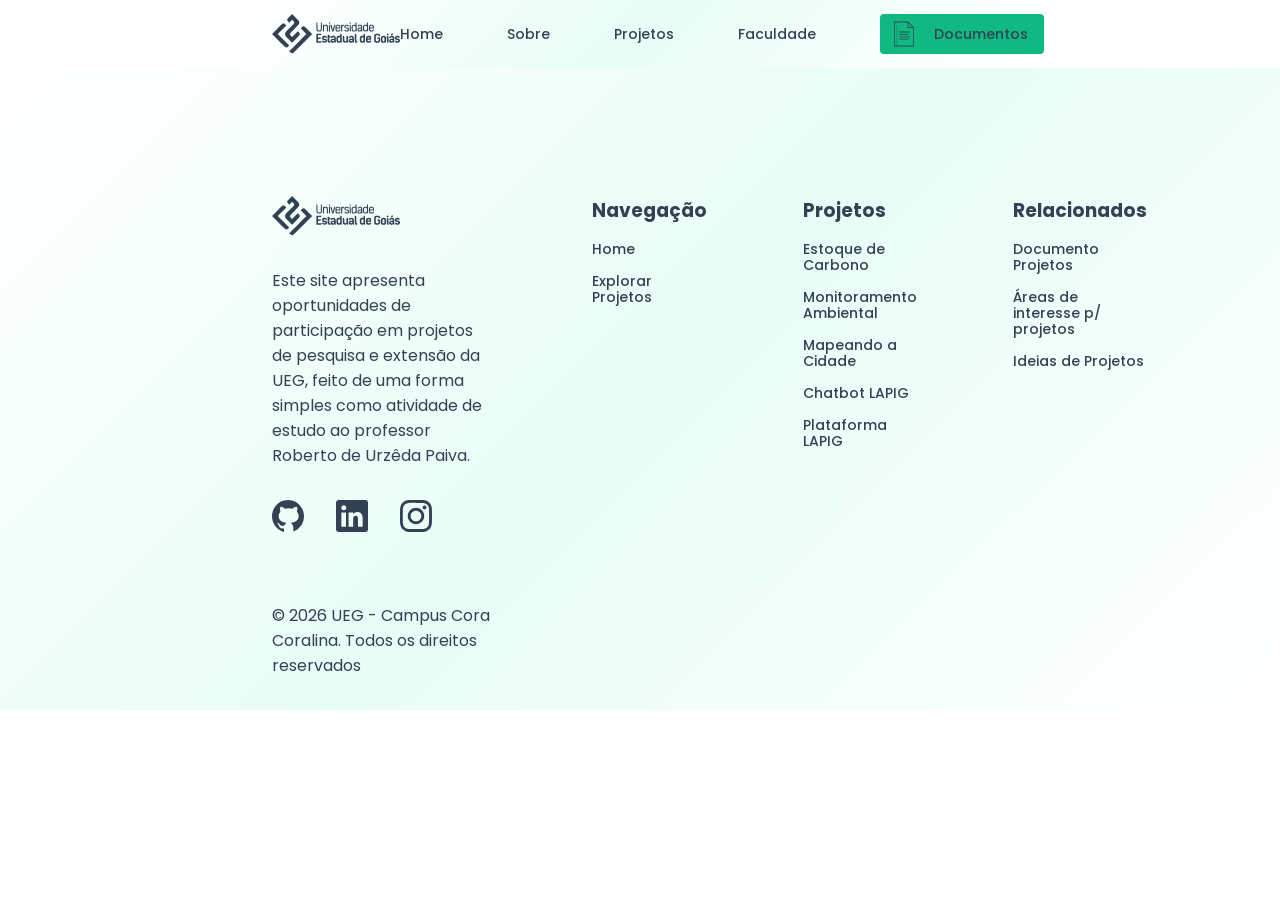
==== projetos.html @ 2d04da65 "starting project page, probably the last one" ====
<!DOCTYPE html>
<html lang="pt-br">
<head>
  <meta charset="UTF-8">
  <meta name="description" content="Projetos UEG - Itaberaí">
  <meta name="viewport" content="width=device-width, initial-scale=1.0">
  <link rel="stylesheet" href="./style.css">
  <link rel="icon" href="./img/UegIcon.svg" type="image/svg+xml">
  <link rel="preconnect" href="https://fonts.googleapis.com">
  <link rel="preconnect" href="https://fonts.gstatic.com" crossorigin>
  <link href="https://fonts.googleapis.com/css2?family=Anton+SC&family=Poppins:ital,wght@0,100;0,200;0,300;0,400;0,500;0,600;0,700;0,800;0,900;1,100;1,200;1,300;1,400;1,500;1,600;1,700;1,800;1,900&display=swap" rel="stylesheet">
  <title>Portal Projetos UEG</title>
</head>
<body>
  <header class="header">
    <a href="./index.html" style="display: contents;"><img src="./img/UEGFavicon.svg" alt="Logo UEG"></a>
    <nav>
      <ul>
        <li><a class="headerlist" href="./index.html">Home</a></li>
        <li><a class="headerlist" href="./index.html">Sobre</a></li>
        <li><a class="headerlist" href="./projetos.html">Projetos</a></li>
        <li><a class="headerlist" href="https://www.adms.ueg.br" target="_blank" rel="noopener noreferrer">Faculdade</a></li>
        <li>
          <a href="https://docs.google.com/document/d/1O52-Gur4E3iQRSIblMvMKapb2iCqeimq4tE7QBq1Jz8/edit?tab=t.0#heading=h.3vad3krym972">           
            <button id="botaoHeader">Documentos</button>
          </a>
        </li>
      </ul>
    </nav>
  </header>
  <main>
    
  </main>
  <footer id='footer'>
    <div id="firstDivFooter">
      <div id="footerInfo">
        <a href="./index.html" style="display: contents;"><img src="./img/UEGFavicon.svg" alt="Logo UEG"></a>
        <p>Este site apresenta oportunidades de participação em projetos de pesquisa e extensão da UEG, feito de uma forma simples como atividade de estudo ao professor Roberto de Urzêda Paiva.</p>
        <div style="display: flex; gap: 2rem;">
          <a href="https://github.com/FabioRiAmaral"><img src="./img/GithubIcon.svg"></a>
          <a href="https://www.linkedin.com/in/f%C3%A1bio-amaral-550679333/"><img src="./img/LinkedinIcon.svg"></a>
          <a href="https://www.instagram.com/ueg_itaberai/"><img src="./img/InstaIcon.svg"></a>
        </div>
        <p style="margin-top: 2rem;">© 2026 UEG - Campus Cora Coralina. Todos os direitos reservados</p>
      </div>
      <div id='extraLinks'>
        <div id="navegacaoFooter">
          <h3>Navegação</h3>
          <a class='linkInformativo' href="./index.html">Home</a>
          <a class='linkInformativo' href="./index.html">Explorar Projetos</a>
        </div>
        <div id="projetosFooter">
          <h3>Projetos</h3>
          <a class='linkInformativo' href="./index.html">Estoque de Carbono</a>
          <a class='linkInformativo' href="./index.html">Monitoramento Ambiental</a>
          <a class='linkInformativo' href="https://www.ueg.br/mapeando-a-cidade/">Mapeando a Cidade</a>
          <a class='linkInformativo' href="./index.html">Chatbot LAPIG</a>
          <a class='linkInformativo' href="https://escola.lapig.iesa.ufg.br/">Plataforma LAPIG</a>
        </div>
        <div id="relacionadosFooter">
          <h3>Relacionados</h3>
          <a class='linkInformativo' href="https://docs.google.com/document/d/1O52-Gur4E3iQRSIblMvMKapb2iCqeimq4tE7QBq1Jz8/edit?tab=t.0#heading=h.3vad3krym972">Documento Projetos</a>
          <a class='linkInformativo' href="./index.html">Áreas de interesse p/ projetos</a>
          <a class='linkInformativo' href="./index.html">Ideias de Projetos</a>
        </div>
      </div>
    </div>
  </footer>
---- style.css ----
:root {
  --v1: #334155;
  --v1-2: #64748b;
  --v2: #059669;
  --v3: #10B981;
  --v4: #34D399;
  --v5: linear-gradient(135deg, #059669 0%, #10B981 100%);
  --background1: linear-gradient(135deg, #fff 0%, #e8fdf6 50%, #fff 100%);
  --background2: #e8fdf6;
  --background3: linear-gradient(135deg, #DFFFF4 0%, #e8fdf6 50%, #DFFFF4 100%);
  --font-x: 500 0.875rem/1rem 'Poppins', sans-serif;
  --font-s: 400 1rem/1.5rem 'Poppins', sans-serif;
  --font-m: 500 1.125rem/1.5rem 'Poppins', sans-serif;
  --font-mb: bold 1.125rem/1.5rem 'Poppins', sans-serif;
  --font-l: 400 1.5rem/2.25rem 'Poppins', sans-serif;
  --font-xl: bold 2rem/2.5rem 'Poppins', sans-serif;
  --font-xxl: bold 4rem/4.5rem 'Poppins', sans-serif;
}

body {
  margin: 0rem;
  color: var(--v1);
  font-family: 'Poppins', sans-serif;
}

ul, li, a {
  text-decoration: none;
  display: inline;
  padding: 0px;
}

h1, h2, h3, h4, h5, h6 {
  margin: 0px;
}

p {
  margin: 0rem;
}

header {
  background: var(--background1);
  display: flex;
  padding: 0rem 2rem;
  margin: 0rem 15rem;
  align-items: center;
  justify-content: space-between;
  position: sticky;
}

header nav ul {
  display: flex;
  gap: 4rem;
  align-items: center;
  font: var(--font-x);
}

.headerlist:hover {
  transition: .4s;
  color: var(--v4);
}
.headerlist:not(:hover){
  transition: .4s;
  color: var(--v1);
}

#botaoHeader {
  font: var(--font-x);
  color: var(--v1);
  cursor: pointer;
  padding: 0.25rem 1rem 0.25rem .5rem;
  background-color: var(--v3);
  border: none;
  border-radius: 0.25rem;
  display: flex;
  align-items: center;
  gap: 0.875rem;
}

#botaoHeader::before {
  mask-image: url(.//img/DocIcon.svg);
  mask-size: cover;
  background-color: var(--v1);
  content: '';
  display: inline;
  width: 2rem;
  height: 2rem;
}

#botaoHeader:hover::before {
  transition: .5s;
  background-color: #fff;
}

#botaoHeader:hover {
  transition: .5s;
  background-color: var(--v2);
  color: #ffffff;
}

#botaoHeader:not(:hover){
  transition: .5s;
}

#main {
  padding: 1rem 15rem 4rem; 
  background: var(--background1);
}

.projetos {
  margin-top: 6rem;
  max-width: 51rem;
  margin: 6rem 300px 0rem;
  text-align: center;
}

.projetos article:nth-child(1) {
  display: flex;
  flex-direction: column;
  gap: 2rem;
}

.botaoProjetos {
  position: relative;
  font: var(--font-m);
  color: var(--v2);
  cursor: pointer;
  padding: 1rem 2rem;
  background-color: #fff;
  border: 1px solid var(--v2);
  border-radius: 0.25rem;
}

.botaoProjetos:hover {
  transition: .5s;
  background-color: var(--v2);
  color: #ffffff;
}

.botaoProjetos:not(:hover){
  transition: .5s;
}

.projetos article h1 span:nth-child(1){
  display: block;
  background-image: var(--v5);
  color: transparent;
  background-clip: text;
}

#article2 {
  display: flex;
  flex-direction: column;
  gap: 2rem;
  margin: 2rem 0rem 4rem;
}

#tiposProjetos {
  display: flex;
  justify-content: center;
  margin: 0rem auto;
  gap: 3rem;
  background-color: #fff; 
  padding: 2rem 4rem;
  border: 1px solid #e5e7eb;
  border-radius: 1rem;
}

#tiposProjetos div {
  display: flex;
  flex-direction: column;
  gap: 0.25rem;
  position: relative;
}

.spanTiposProjetos {
  font: var(--font-xl);
  color: var(--v3);
}

#tiposProjetos div span:nth-child(2) {
  font: var(--font-m);
  color: #6b7280;
}

#article3 {
  display: flex;
  flex-direction: column;
  gap: 2rem;
}

#article3 h2 {
  font: var(--font-xl);
  color: var(--v1);
}

#article3 p {
  font: var(--font-s);
  color: var(--v1);
}

#projetosArticle3 {
  display: grid;
  grid-template-columns: repeat(2, 1fr);
  gap: 2rem;
}

#projetosArticle3 div {
  background: #fff;
  padding: 1rem 2rem;
  border: 1px solid #c3c3c3;
  border-radius: 1rem;
  place-content: center;
}

#projetosArticle3 p {
  font: var(--font-mb);
  color: var(--v1);
}

#projetosArticle3 strong {
  font: var(--font-mb);
  color: var(--v2);
}

#footer {
  background: var(--background1); 
  padding: 8rem 17rem 2rem;
}

#firstDivFooter {
  display: grid; 
  grid-template-columns: repeat(2, 1fr);
  gap: 6rem;
}

#footerInfo {
  display: flex;
  flex-direction: column;
  gap: 2rem;
}

#footerInfo img {
  max-width: 8rem;
}

#extraLinks {
  display: flex;
  grid-column: 2/5;
  gap: 6rem;
}

#navegacaoFooter, #projetosFooter, #relacionadosFooter {
  display: flex;
  flex-direction: column;
  gap: 1rem;
}

.linkInformativo {
  font: var(--font-x);
  color: var(--v1);
}

.linkInformativo:hover {
  transition: .5s;
  color: var(--v3);
}

.linkInformativo:not(:hover) {
  transition: .5s;
}
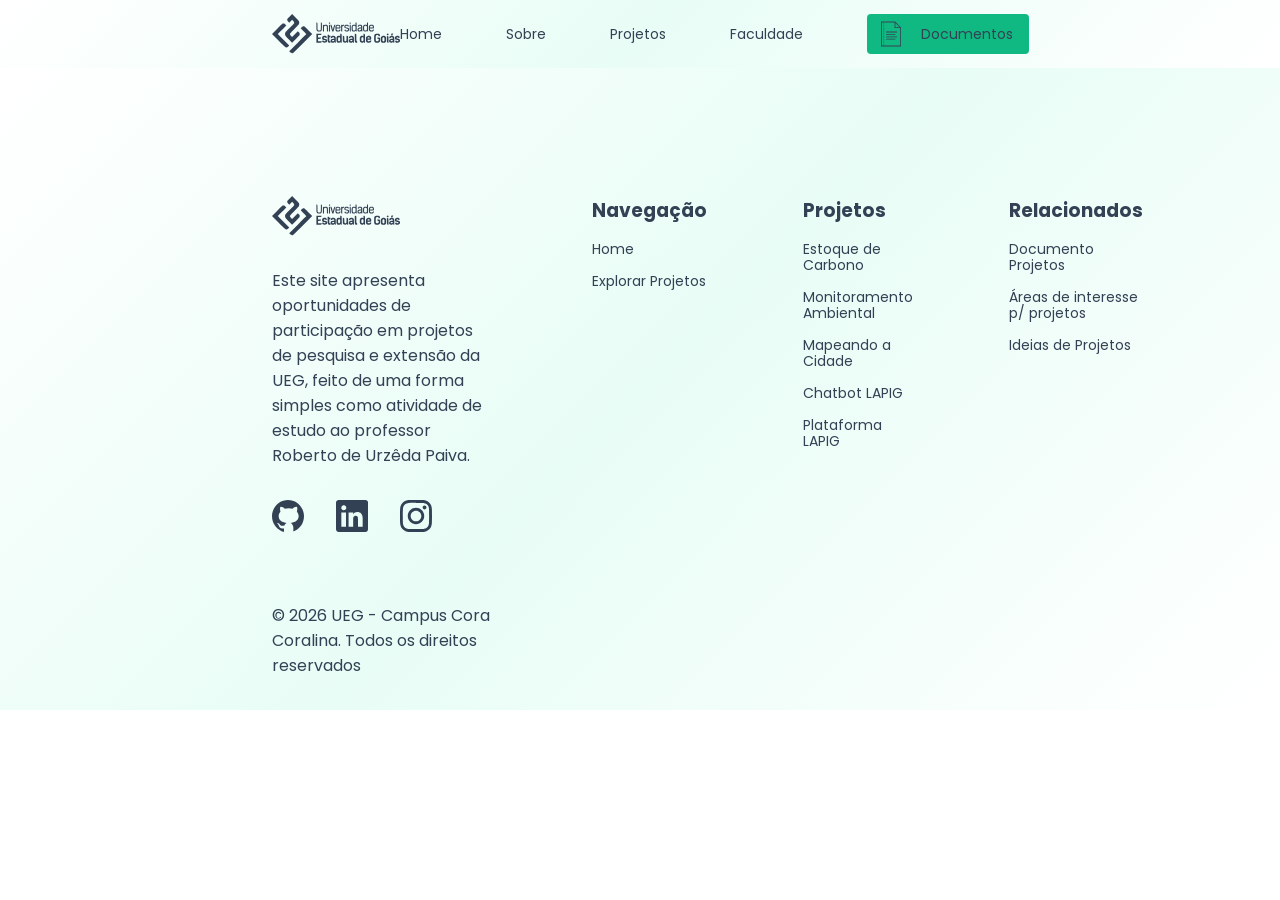
==== commit 55980fcc: "Erro no commit pro stage area no ultimo commit, agora com todas as mudanças novas" ====
--- a/projetos.html
+++ b/projetos.html
@@ -2,67 +2,29 @@
 <html lang="pt-br">
 <head>
   <meta charset="UTF-8">
-  <meta name="description" content="Projetos UEG - Itaberaí">
+  <meta name="description" content="Projetos | Projetos UEG">
   <meta name="viewport" content="width=device-width, initial-scale=1.0">
-  <link rel="stylesheet" href="./style.css">
-  <link rel="icon" href="./img/UegIcon.svg" type="image/svg+xml">
+  <link rel="stylesheet" href="./style/style.css">
+  <link rel="icon" href="./assets/UegIcon.svg" type="image/svg+xml">
   <link rel="preconnect" href="https://fonts.googleapis.com">
   <link rel="preconnect" href="https://fonts.gstatic.com" crossorigin>
   <link href="https://fonts.googleapis.com/css2?family=Anton+SC&family=Poppins:ital,wght@0,100;0,200;0,300;0,400;0,500;0,600;0,700;0,800;0,900;1,100;1,200;1,300;1,400;1,500;1,600;1,700;1,800;1,900&display=swap" rel="stylesheet">
   <title>Portal Projetos UEG</title>
 </head>
 <body>
-  <header class="header">
-    <a href="./index.html" style="display: contents;"><img src="./img/UEGFavicon.svg" alt="Logo UEG"></a>
-    <nav>
-      <ul>
-        <li><a class="headerlist" href="./index.html">Home</a></li>
-        <li><a class="headerlist" href="./index.html">Sobre</a></li>
-        <li><a class="headerlist" href="./projetos.html">Projetos</a></li>
-        <li><a class="headerlist" href="https://www.adms.ueg.br" target="_blank" rel="noopener noreferrer">Faculdade</a></li>
-        <li>
-          <a href="https://docs.google.com/document/d/1O52-Gur4E3iQRSIblMvMKapb2iCqeimq4tE7QBq1Jz8/edit?tab=t.0#heading=h.3vad3krym972">           
-            <button id="botaoHeader">Documentos</button>
-          </a>
-        </li>
-      </ul>
-    </nav>
-  </header>
-  <main>
+  <header id="header"></header>
+  <script>
+    fetch("header.html")
+      .then(response => response.text())
+      .then(data => document.getElementById("header").innerHTML = data);
+  </script>
+  <section>
     
-  </main>
-  <footer id='footer'>
-    <div id="firstDivFooter">
-      <div id="footerInfo">
-        <a href="./index.html" style="display: contents;"><img src="./img/UEGFavicon.svg" alt="Logo UEG"></a>
-        <p>Este site apresenta oportunidades de participação em projetos de pesquisa e extensão da UEG, feito de uma forma simples como atividade de estudo ao professor Roberto de Urzêda Paiva.</p>
-        <div style="display: flex; gap: 2rem;">
-          <a href="https://github.com/FabioRiAmaral"><img src="./img/GithubIcon.svg"></a>
-          <a href="https://www.linkedin.com/in/f%C3%A1bio-amaral-550679333/"><img src="./img/LinkedinIcon.svg"></a>
-          <a href="https://www.instagram.com/ueg_itaberai/"><img src="./img/InstaIcon.svg"></a>
-        </div>
-        <p style="margin-top: 2rem;">© 2026 UEG - Campus Cora Coralina. Todos os direitos reservados</p>
-      </div>
-      <div id='extraLinks'>
-        <div id="navegacaoFooter">
-          <h3>Navegação</h3>
-          <a class='linkInformativo' href="./index.html">Home</a>
-          <a class='linkInformativo' href="./index.html">Explorar Projetos</a>
-        </div>
-        <div id="projetosFooter">
-          <h3>Projetos</h3>
-          <a class='linkInformativo' href="./index.html">Estoque de Carbono</a>
-          <a class='linkInformativo' href="./index.html">Monitoramento Ambiental</a>
-          <a class='linkInformativo' href="https://www.ueg.br/mapeando-a-cidade/">Mapeando a Cidade</a>
-          <a class='linkInformativo' href="./index.html">Chatbot LAPIG</a>
-          <a class='linkInformativo' href="https://escola.lapig.iesa.ufg.br/">Plataforma LAPIG</a>
-        </div>
-        <div id="relacionadosFooter">
-          <h3>Relacionados</h3>
-          <a class='linkInformativo' href="https://docs.google.com/document/d/1O52-Gur4E3iQRSIblMvMKapb2iCqeimq4tE7QBq1Jz8/edit?tab=t.0#heading=h.3vad3krym972">Documento Projetos</a>
-          <a class='linkInformativo' href="./index.html">Áreas de interesse p/ projetos</a>
-          <a class='linkInformativo' href="./index.html">Ideias de Projetos</a>
-        </div>
-      </div>
-    </div>
-  </footer>+  </section>
+  <footer id='footer'></footer>
+    <script>
+    fetch("footer.html")
+      .then(response => response.text())
+      .then(data => document.getElementById("footer").innerHTML = data);
+  </script>
+</body>
--- a/style/style.css
+++ b/style/style.css
@@ -0,0 +1,271 @@
+:root {
+  --v1: #334155;
+  --v1-2: #64748b;
+  --v2: #059669;
+  --v3: #10B981;
+  --v4: #34D399;
+  --v5: linear-gradient(135deg, #059669 0%, #10B981 100%);
+  --background1: linear-gradient(135deg, #fff 0%, #e8fdf6 50%, #fff 100%);
+  --background2: #e8fdf6;
+  --background3: linear-gradient(135deg, #DFFFF4 0%, #e8fdf6 50%, #DFFFF4 100%);
+  --font-x: 400 0.875rem/1rem 'Poppins', sans-serif;
+  --font-s: 400 1rem/1.5rem 'Poppins', sans-serif;
+  --font-m: 500 1.125rem/1.5rem 'Poppins', sans-serif;
+  --font-mb: bold 1.125rem/1.5rem 'Poppins', sans-serif;
+  --font-l: 400 1.5rem/2.25rem 'Poppins', sans-serif;
+  --font-xl: bold 2rem/2.5rem 'Poppins', sans-serif;
+  --font-xxl: bold 4rem/4.5rem 'Poppins', sans-serif;
+}
+
+body {
+  margin: 0rem;
+  color: var(--v1);
+  font-family: 'Poppins', sans-serif;
+}
+
+ul, li, a {
+  text-decoration: none;
+  display: inline;
+  padding: 0px;
+}
+
+h1, h2, h3, h4, h5, h6 {
+  margin: 0px;
+}
+
+p {
+  margin: 0rem;
+}
+
+#header {
+  background: var(--background1);
+  display: flex;
+  padding: 0rem 17rem;
+  align-items: center;
+  justify-content: space-between;
+  position: sticky;
+  top: 0;
+  z-index: 1;
+}
+
+header nav ul {
+  display: flex;
+  gap: 4rem;
+  align-items: center;
+  font: var(--font-x);
+}
+
+.headerlist:hover {
+  transition: .4s;
+  color: var(--v4);
+}
+
+.headerlist:not(:hover){
+  transition: .4s;
+  color: var(--v1);
+}
+
+#botaoHeader {
+  font: var(--font-x);
+  color: var(--v1);
+  cursor: pointer;
+  padding: 0.25rem 1rem 0.25rem .5rem;
+  background-color: var(--v3);
+  border: none;
+  border-radius: 0.25rem;
+  display: flex;
+  align-items: center;
+  gap: 0.875rem;
+  transition: .5s;
+}
+
+#botaoHeader::before {
+  mask-image: url(../assets/DocIcon.svg);
+  mask-size: cover;
+  background-color: var(--v1);
+  content: '';
+  display: inline;
+  width: 2rem;
+  height: 2rem;
+}
+
+#botaoHeader:hover::before {
+  transition: .5s;
+  background-color: #fff;
+}
+
+#botaoHeader:hover {
+  transition: .5s;
+  background-color: var(--v2);
+  color: #ffffff;
+}
+
+
+#main {
+  padding: 1rem 15rem 4rem; 
+  background: var(--background1);
+}
+
+.projetos {
+  margin-top: 6rem;
+  max-width: 51rem;
+  margin: 6rem 300px 0rem;
+  text-align: center;
+}
+
+.projetos article:nth-child(1) {
+  display: flex;
+  flex-direction: column;
+  gap: 2rem;
+}
+
+.botaoProjetos {
+  position: relative;
+  font: var(--font-m);
+  color: var(--v2);
+  cursor: pointer;
+  padding: 1rem 2rem;
+  background-color: #fff;
+  border: 1px solid var(--v2);
+  border-radius: 0.25rem;
+  transition: .5s;
+}
+
+.botaoProjetos:hover {
+  transition: .5s;
+  background-color: var(--v2);
+  color: #ffffff;
+}
+
+.projetos article h1 span:nth-child(1){
+  display: block;
+  background-image: var(--v5);
+  color: transparent;
+  background-clip: text;
+}
+
+#article2 {
+  display: flex;
+  flex-direction: column;
+  gap: 2rem;
+  margin: 2rem 0rem 4rem;
+}
+
+#tiposProjetos {
+  display: flex;
+  justify-content: center;
+  margin: 0rem auto;
+  gap: 3rem;
+  background-color: #fff; 
+  padding: 2rem 4rem;
+  border: 1px solid #e5e7eb;
+  border-radius: 1rem;
+}
+
+#tiposProjetos div {
+  display: flex;
+  flex-direction: column;
+  gap: 0.25rem;
+  position: relative;
+}
+
+.spanTiposProjetos {
+  font: var(--font-xl);
+  color: var(--v3);
+}
+
+#tiposProjetos div span:nth-child(2) {
+  font: var(--font-m);
+  color: #6b7280;
+}
+
+#article3 {
+  display: flex;
+  flex-direction: column;
+  gap: 2rem;
+}
+
+#article3 h2 {
+  font: var(--font-xl);
+  color: var(--v1);
+}
+
+#article3 p {
+  font: var(--font-s);
+  color: var(--v1);
+}
+
+#projetosArticle3 {
+  display: grid;
+  grid-template-columns: repeat(2, 1fr);
+  gap: 2rem;
+}
+
+#projetosArticle3 div {
+  background: #fff;
+  padding: 1rem 2rem;
+  border: 1px solid #c3c3c3;
+  border-radius: 1rem;
+  place-content: center;
+  transition: .4s;
+}
+
+#projetosArticle3 div:hover {
+  border: 1px solid var(--v2);
+  transition: .4s;
+}
+
+
+#projetosArticle3 p {
+  font: var(--font-mb);
+  color: var(--v1);
+}
+
+#projetosArticle3 strong {
+  font: var(--font-mb);
+  color: var(--v2);
+}
+
+#footer {
+  background: var(--background1); 
+  padding: 8rem 17rem 2rem;
+}
+
+#firstDivFooter {
+  display: grid; 
+  grid-template-columns: repeat(2, 1fr);
+  gap: 6rem;
+}
+
+#footerInfo {
+  display: flex;
+  flex-direction: column;
+  gap: 2rem;
+}
+
+#footerInfo img {
+  max-width: 8rem;
+}
+
+#extraLinks {
+  display: flex;
+  grid-column: 2/5;
+  gap: 6rem;
+}
+
+#navegacaoFooter, #projetosFooter, #relacionadosFooter {
+  display: flex;
+  flex-direction: column;
+  gap: 1rem;
+}
+
+.linkInformativo {
+  font: var(--font-x);
+  color: var(--v1);
+  transition: .5s;
+}
+
+.linkInformativo:hover {
+  transition: .5s;
+  color: var(--v3);
+}
